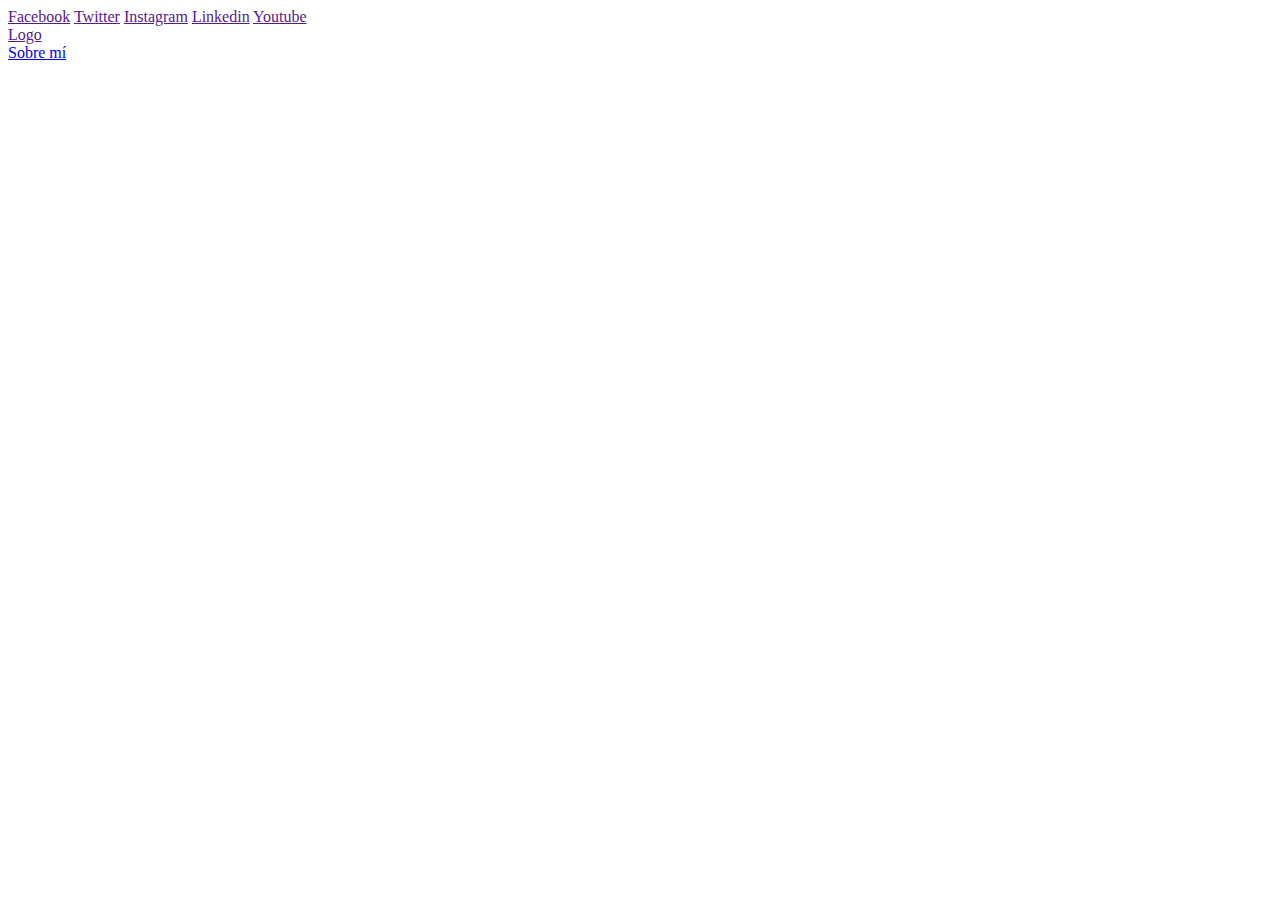
==== index.html @ 07a44b36 "Agregados todos los archivos necessarios, y empiezo el maquetado del header" ====
<!DOCTYPE html>
<html lang="en">
<head>
    <meta charset="UTF-8">
    <meta http-equiv="X-UA-Compatible" content="IE=edge">
    <meta name="viewport" content="width=device-width, initial-scale=1.0">
    <title>Blog</title>
    <link rel="stylesheet" href="./css/main.css">
</head>
<body>
    <header>
        <section>
            <div>
                <a href="">Facebook</a>
                <a href="">Twitter</a>
                <a href="">Instagram</a>
                <a href="">Linkedin</a>
                <a href="">Youtube</a>
            </div>
        </section>
        <nav>
            <section>
                <a href="">Logo</a>
            </section>
            <section>
                <a href="perfil.html">Sobre mí</a>
            </section>
        </nav>
    </header>
</body>
</html>
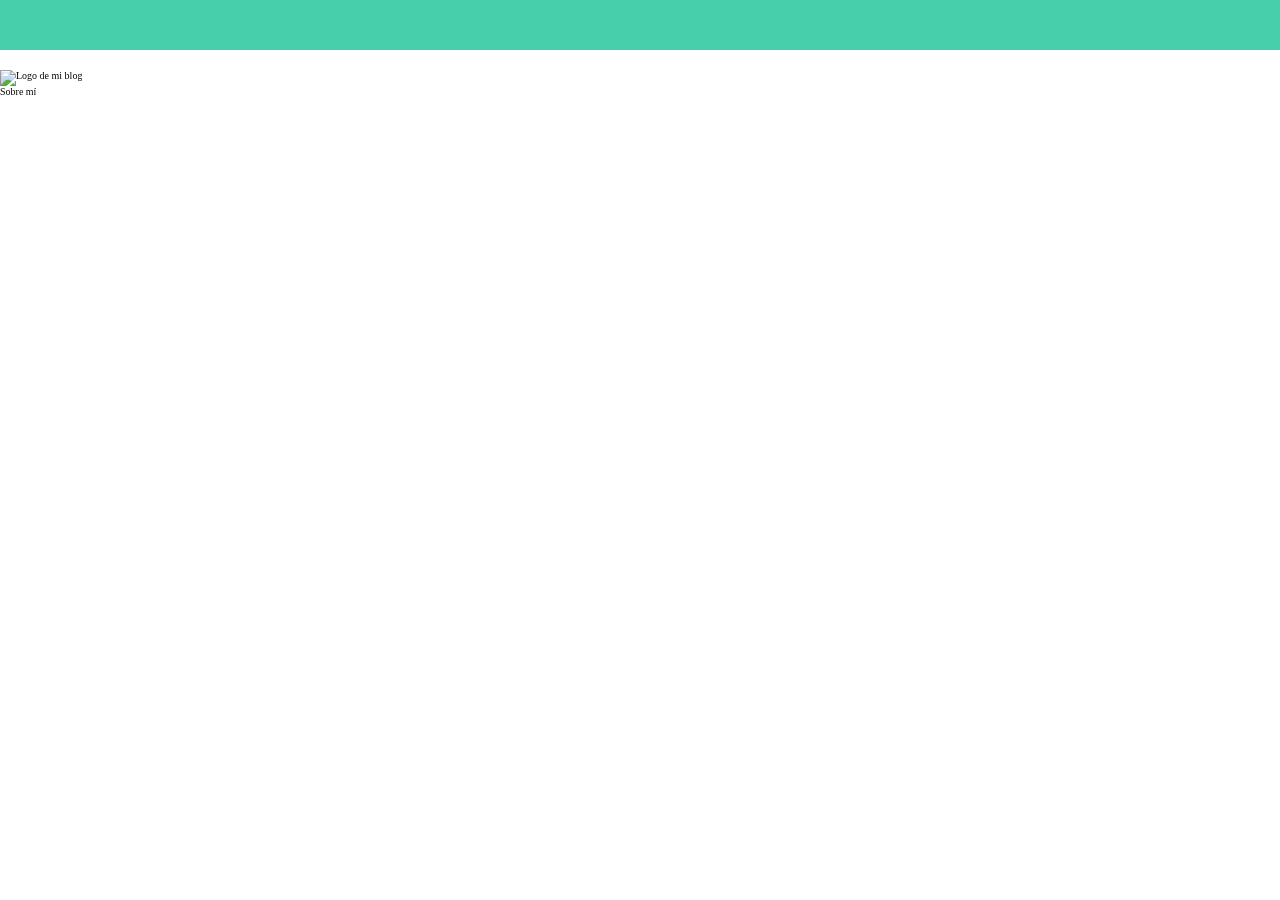
==== commit 989e966b: "agregando iconos del header" ====
--- a/index.html
+++ b/index.html
@@ -6,23 +6,24 @@
     <meta name="viewport" content="width=device-width, initial-scale=1.0">
     <title>Blog</title>
     <link rel="stylesheet" href="./css/main.css">
+    <link rel="stylesheet" href="./css/css/font/flaticon.css">
 </head>
 <body>
     <header>
-        <section>
-            <div>
-                <a href="">Facebook</a>
-                <a href="">Twitter</a>
-                <a href="">Instagram</a>
-                <a href="">Linkedin</a>
-                <a href="">Youtube</a>
+        <section class="icons-container">
+            <div class="icons">
+                <a href=""><span class=".flaticon-001-facebook"></span></a>
+                <a href=""><span class=".flaticon-002-twitter"></span></a>
+                <a href=""><span class=".flaticon-011-instagram"></span></a>
+                <a href=""><span class=".flaticon-010-linkedin"></span></a>
+                <a href=""><span class=".flaticon-008-youtube"></span></a>
             </div>
         </section>
         <nav>
-            <section>
-                <a href="">Logo</a>
+            <section class="logo-container">
+                <a href=""><img src="" alt="Logo de mi blog"></a>
             </section>
-            <section>
+            <section class="profile-link">
                 <a href="perfil.html">Sobre mí</a>
             </section>
         </nav>
--- a/css/main.css
+++ b/css/main.css
@@ -0,0 +1,44 @@
+* {
+    box-sizing: border-box;
+    margin: 0;
+    padding: 0;
+}
+html {
+    font-size: 62.5%;
+}
+body {
+    position: fixed;
+    top: 0;
+    bottom: 0;
+    left: 0;
+    right: 0;
+}
+a {
+    text-decoration: none;
+    display: inline;
+    color: black;
+}
+
+header {
+    width: 100%;
+    height: 140px;
+    display: grid;
+    grid-template-rows: 1fr 1fr;
+}
+
+header .icons-container {
+    width: 100%;
+    height: 50px;
+    display: grid;
+    background-color: #47cfac;
+}
+header .icons-container .icons {
+    width: 300px;
+    height: auto;
+    display: flex;
+    justify-items: flex-end;
+    align-items: center;
+    justify-content: space-between;
+    justify-self: end;
+    margin-right: 50px;
+}
--- a/css/css/font/flaticon.css
+++ b/css/css/font/flaticon.css
@@ -0,0 +1,46 @@
+	/*
+  	Flaticon icon font: Flaticon
+  	Creation date: 20/12/2018 09:27
+  	*/
+
+@font-face {
+  font-family: "Flaticon";
+  src: url("./Flaticon.eot");
+  src: url("./Flaticon.eot?#iefix") format("embedded-opentype"),
+       url("./Flaticon.woff") format("woff"),
+       url("./Flaticon.ttf") format("truetype"),
+       url("./Flaticon.svg#Flaticon") format("svg");
+  font-weight: normal;
+  font-style: normal;
+}
+
+@media screen and (-webkit-min-device-pixel-ratio:0) {
+  @font-face {
+    font-family: "Flaticon";
+    src: url("./Flaticon.svg#Flaticon") format("svg");
+  }
+}
+
+[class^="flaticon-"]:before, [class*=" flaticon-"]:before,
+[class^="flaticon-"]:after, [class*=" flaticon-"]:after {   
+  font-family: Flaticon;
+        font-size: 30px;
+font-style: normal;
+margin-left: 20px;
+}
+
+.flaticon-001-facebook:before { content: "\f100"; }
+.flaticon-002-twitter:before { content: "\f101"; }
+.flaticon-003-whatsapp:before { content: "\f102"; }
+.flaticon-004-groupme:before { content: "\f103"; }
+.flaticon-005-kik:before { content: "\f104"; }
+.flaticon-006-skype:before { content: "\f105"; }
+.flaticon-007-periscope:before { content: "\f106"; }
+.flaticon-008-youtube:before { content: "\f107"; }
+.flaticon-009-itunes:before { content: "\f108"; }
+.flaticon-010-linkedin:before { content: "\f109"; }
+.flaticon-011-instagram:before { content: "\f10a"; }
+.flaticon-012-messenger:before { content: "\f10b"; }
+.flaticon-013-twitter-1:before { content: "\f10c"; }
+.flaticon-014-snapchat:before { content: "\f10d"; }
+.flaticon-015-reddit:before { content: "\f10e"; }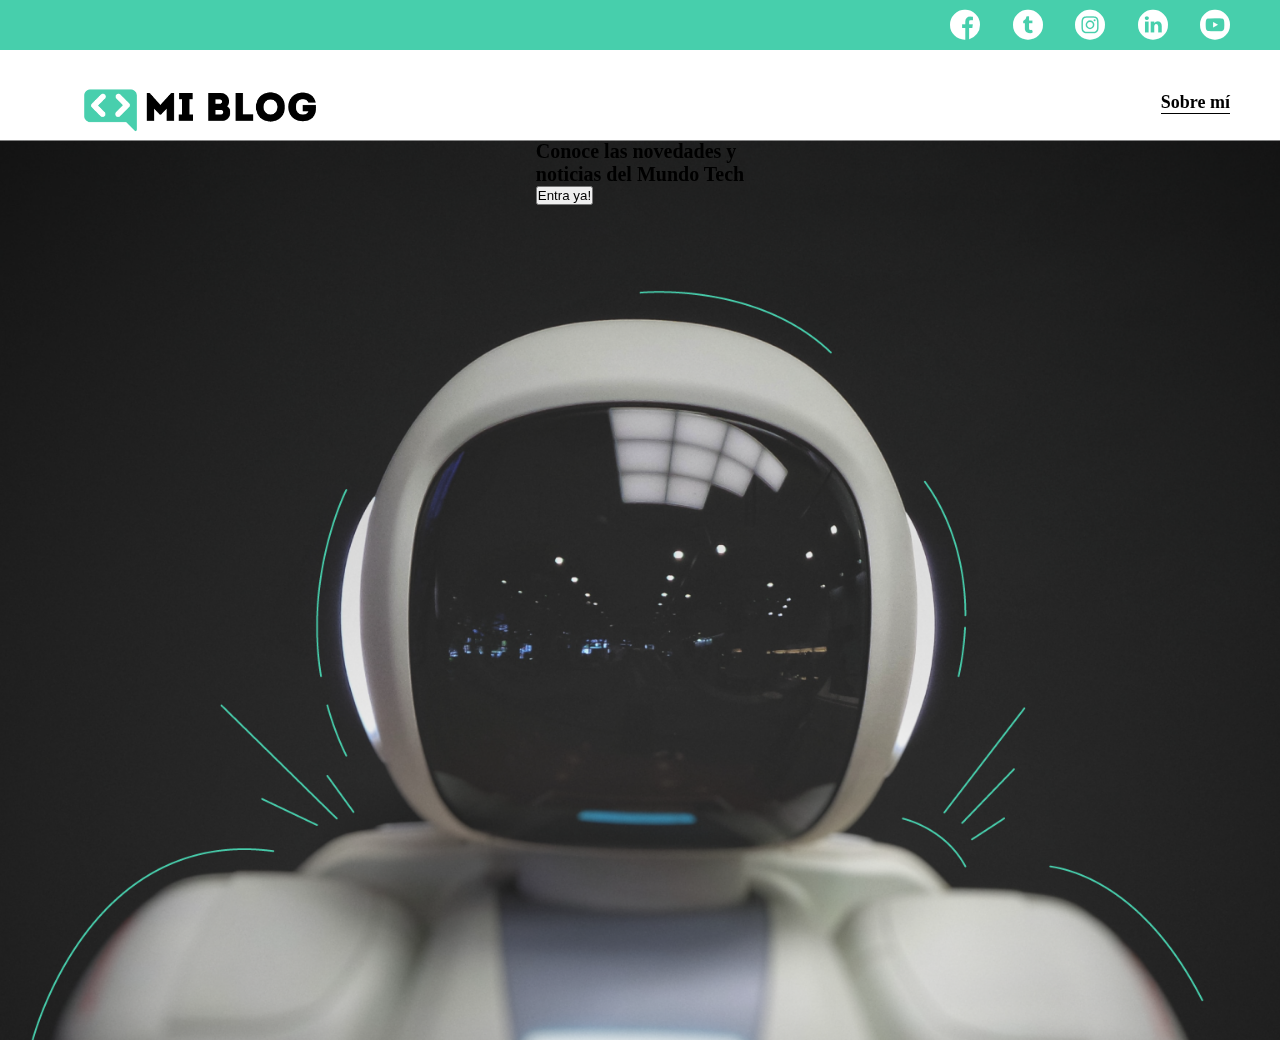
==== commit 6714a274: "pintando los estilos del home" ====
--- a/index.html
+++ b/index.html
@@ -12,21 +12,32 @@
     <header>
         <section class="icons-container">
             <div class="icons">
-                <a href=""><span class=".flaticon-001-facebook"></span></a>
-                <a href=""><span class=".flaticon-002-twitter"></span></a>
-                <a href=""><span class=".flaticon-011-instagram"></span></a>
-                <a href=""><span class=".flaticon-010-linkedin"></span></a>
-                <a href=""><span class=".flaticon-008-youtube"></span></a>
+                <a href=""><span class="flaticon-001-facebook"></span></a>
+                <a href=""><span class="flaticon-002-twitter"></span></a>
+                <a href=""><span class="flaticon-011-instagram"></span></a>
+                <a href=""><span class="flaticon-010-linkedin"></span></a>
+                <a href=""><span class="flaticon-008-youtube"></span></a>
             </div>
         </section>
         <nav>
             <section class="logo-container">
-                <a href=""><img src="" alt="Logo de mi blog"></a>
+                <a href=""><img src="./assets/Curso Practico de Maquetacion en CSS/assets/img/Logo-negro.png" alt="Logo de mi blog"></a>
             </section>
             <section class="profile-link">
                 <a href="perfil.html">Sobre mí</a>
             </section>
         </nav>
     </header>
+    <section class="home-container">
+        <img src="./assets/Curso Practico de Maquetacion en CSS/assets/img/Cover.png" alt="Imagen de fondo de un robot" class="home-img">
+        <div class="home-container-items">
+            <div class="home-tittle">
+                <h1>Conoce las novedades y<br>noticias del Mundo Tech</h1>
+            </div>
+            <div class="home-button">
+                <button>Entra ya!</button>
+            </div>
+        </div>
+    </section>
 </body>
 </html>--- a/css/main.css
+++ b/css/main.css
@@ -42,3 +42,54 @@
     justify-self: end;
     margin-right: 50px;
 }
+
+header .icons span {
+    color: white;
+}
+
+nav {
+    display: grid;
+    grid-template-columns: 1fr 1fr;
+    height: 90px;
+}
+
+nav .logo-container {
+    margin-left: 50px;
+}
+nav .logo-container img {
+    width: 300px;
+    margin-top: 10px;
+}
+nav .profile-link {
+    display: flex;
+    align-items: center;
+    justify-content: flex-end;
+    margin-right: 50px;
+}
+
+nav .profile-link a {
+    color: black;
+    border-bottom: 1px solid black;
+    font-family: Cambria, Cochin, Georgia, Times, 'Times New Roman', serif;
+    font-size: 1.8rem;
+    font-weight: bold;
+}
+
+.home-container {
+    width: 100%;
+    height: 100%
+}
+.home-container .home-img {
+    width: 100%;
+    height: 100%;
+    object-fit: cover;
+    position: absolute;
+}
+
+.home-container-items {
+    display: grid;
+    grid-template-rows: 2 1fr;
+    position: relative;
+    place-content: center;
+    justify-content: center;
+}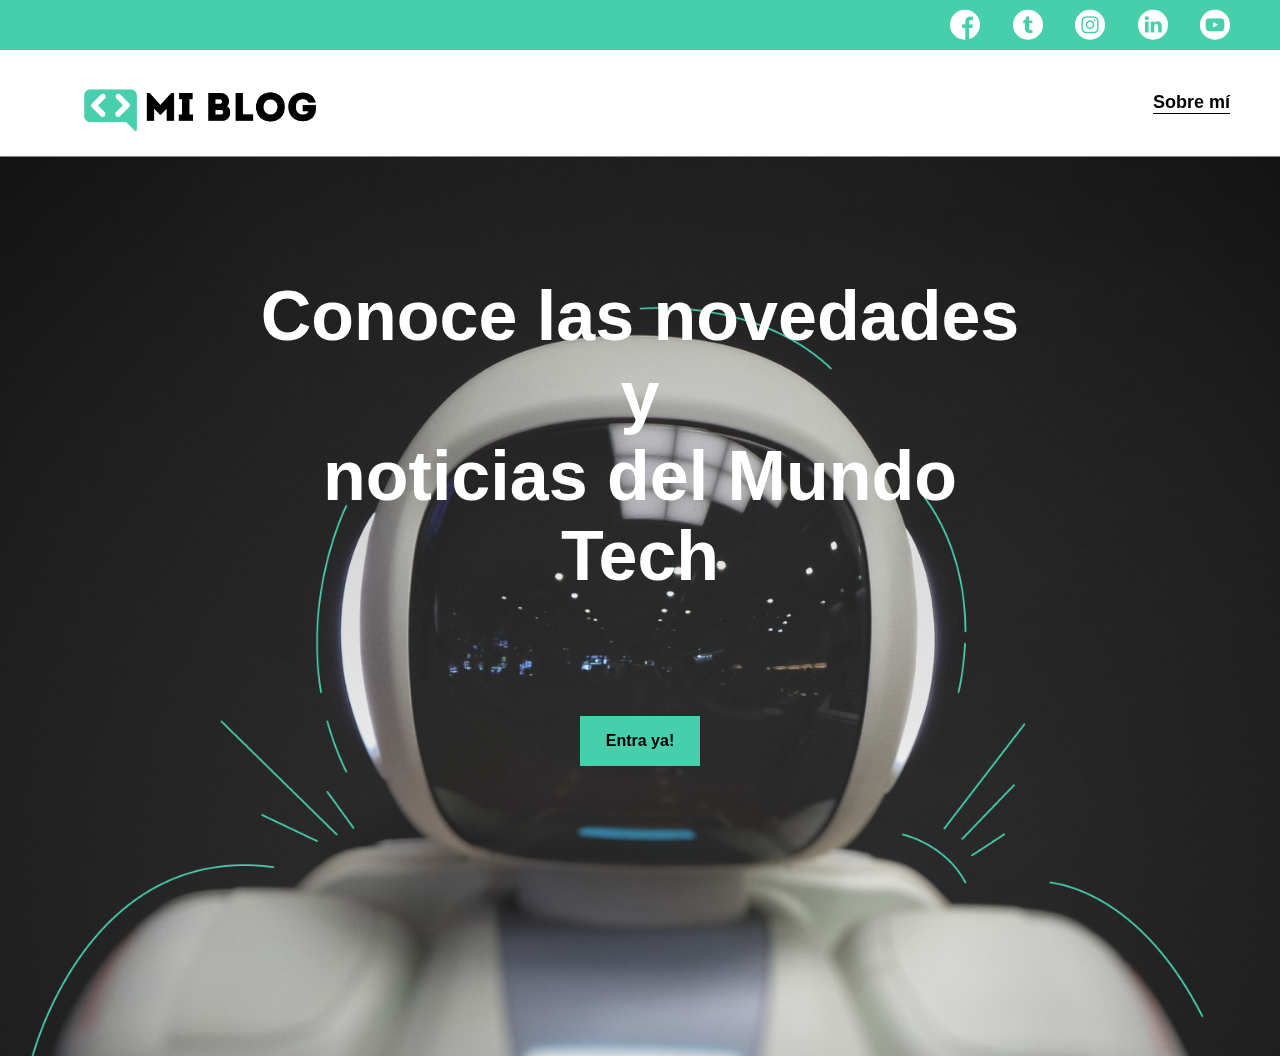
==== commit 24c97534: "teminada la pantalla de home" ====
--- a/index.html
+++ b/index.html
@@ -32,7 +32,7 @@
         <img src="./assets/Curso Practico de Maquetacion en CSS/assets/img/Cover.png" alt="Imagen de fondo de un robot" class="home-img">
         <div class="home-container-items">
             <div class="home-tittle">
-                <h1>Conoce las novedades y<br>noticias del Mundo Tech</h1>
+                <h1>Conoce   las   novedades   y<br>noticias   del   Mundo Tech</h1>
             </div>
             <div class="home-button">
                 <button>Entra ya!</button>
--- a/css/main.css
+++ b/css/main.css
@@ -70,14 +70,15 @@
 nav .profile-link a {
     color: black;
     border-bottom: 1px solid black;
-    font-family: Cambria, Cochin, Georgia, Times, 'Times New Roman', serif;
+    font-family: 'Trebuchet MS', 'Lucida Sans Unicode', 'Lucida Grande', 'Lucida Sans', Arial, sans-serif;
     font-size: 1.8rem;
     font-weight: bold;
 }
 
 .home-container {
     width: 100%;
-    height: 100%
+    height: 100%;
+    margin-top: 16px;
 }
 .home-container .home-img {
     width: 100%;
@@ -87,9 +88,34 @@
 }
 
 .home-container-items {
+    padding: 120px 0;
     display: grid;
-    grid-template-rows: 2 1fr;
     position: relative;
-    place-content: center;
     justify-content: center;
-}+    align-content: center;
+}
+
+.home-tittle {
+    font-size: 3.5rem;
+    font-weight:lighter;
+    font-family:'Trebuchet MS', 'Lucida Sans Unicode', 'Lucida Grande', 'Lucida Sans', Arial, sans-serif;
+    color: white;
+    width: 800px;
+    text-align: center;
+}
+
+.home-button {
+    padding: 120px;
+    text-align: center;
+}
+
+.home-button button {
+    width: 120px;
+    height: 50px;
+    background-color: #47cfac;
+    font-family: 'Trebuchet MS', 'Lucida Sans Unicode', 'Lucida Grande', 'Lucida Sans', Arial, sans-serif;
+    font-weight: bold;
+    font-size: 1.6rem;
+    cursor: pointer;
+    border: 1px solid #47cfac;
+}
